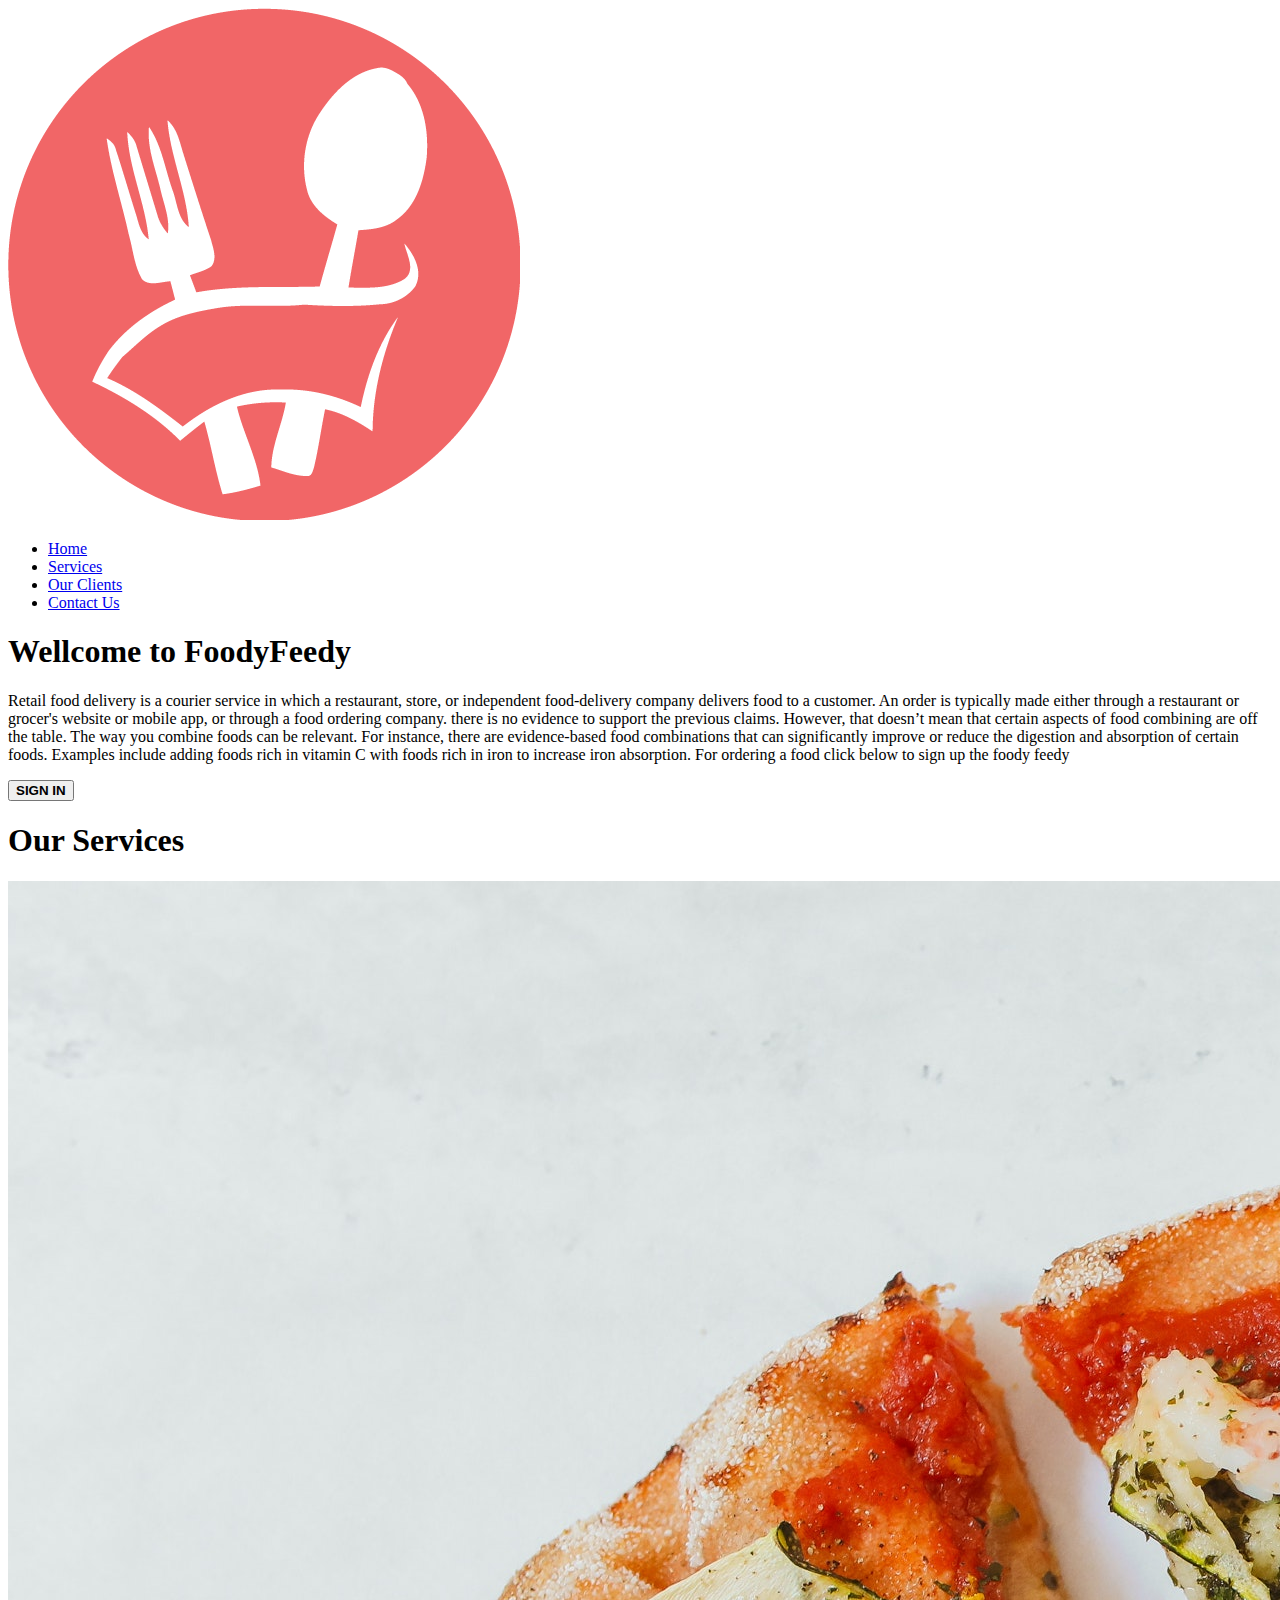
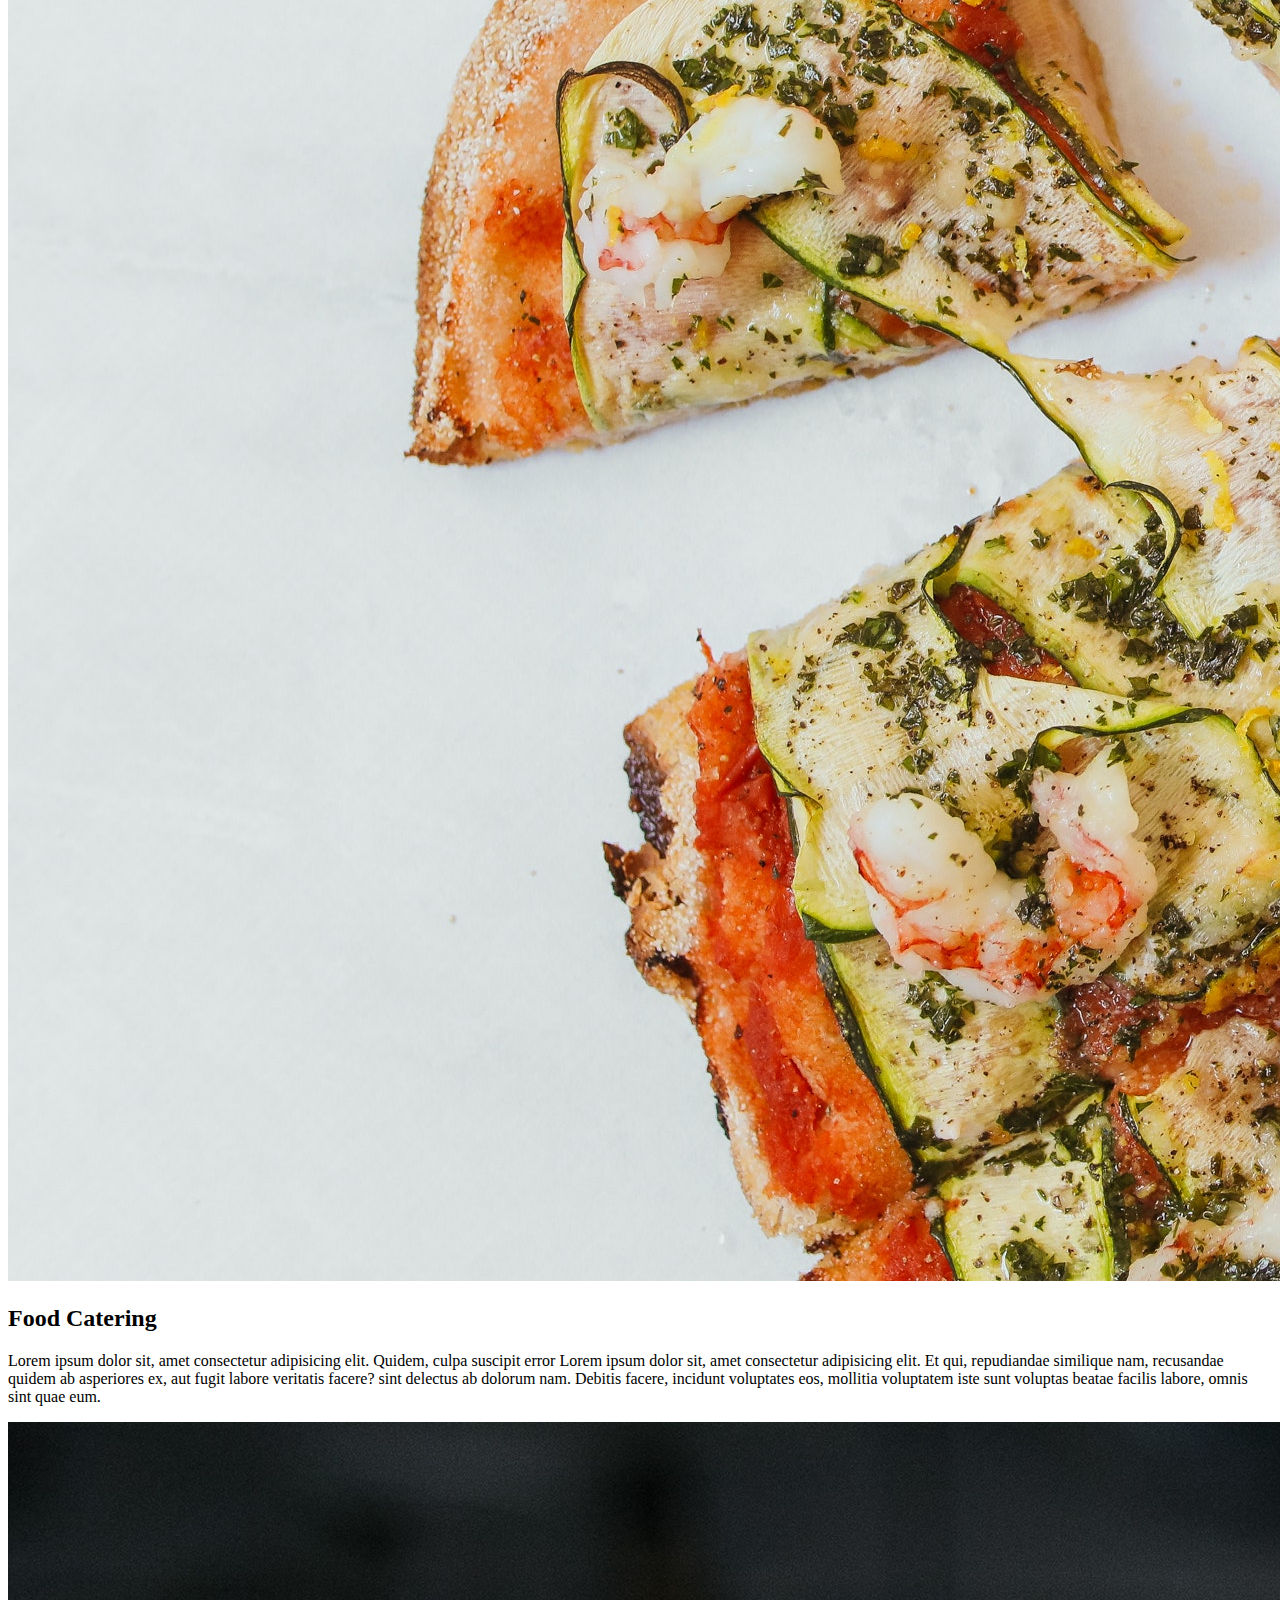
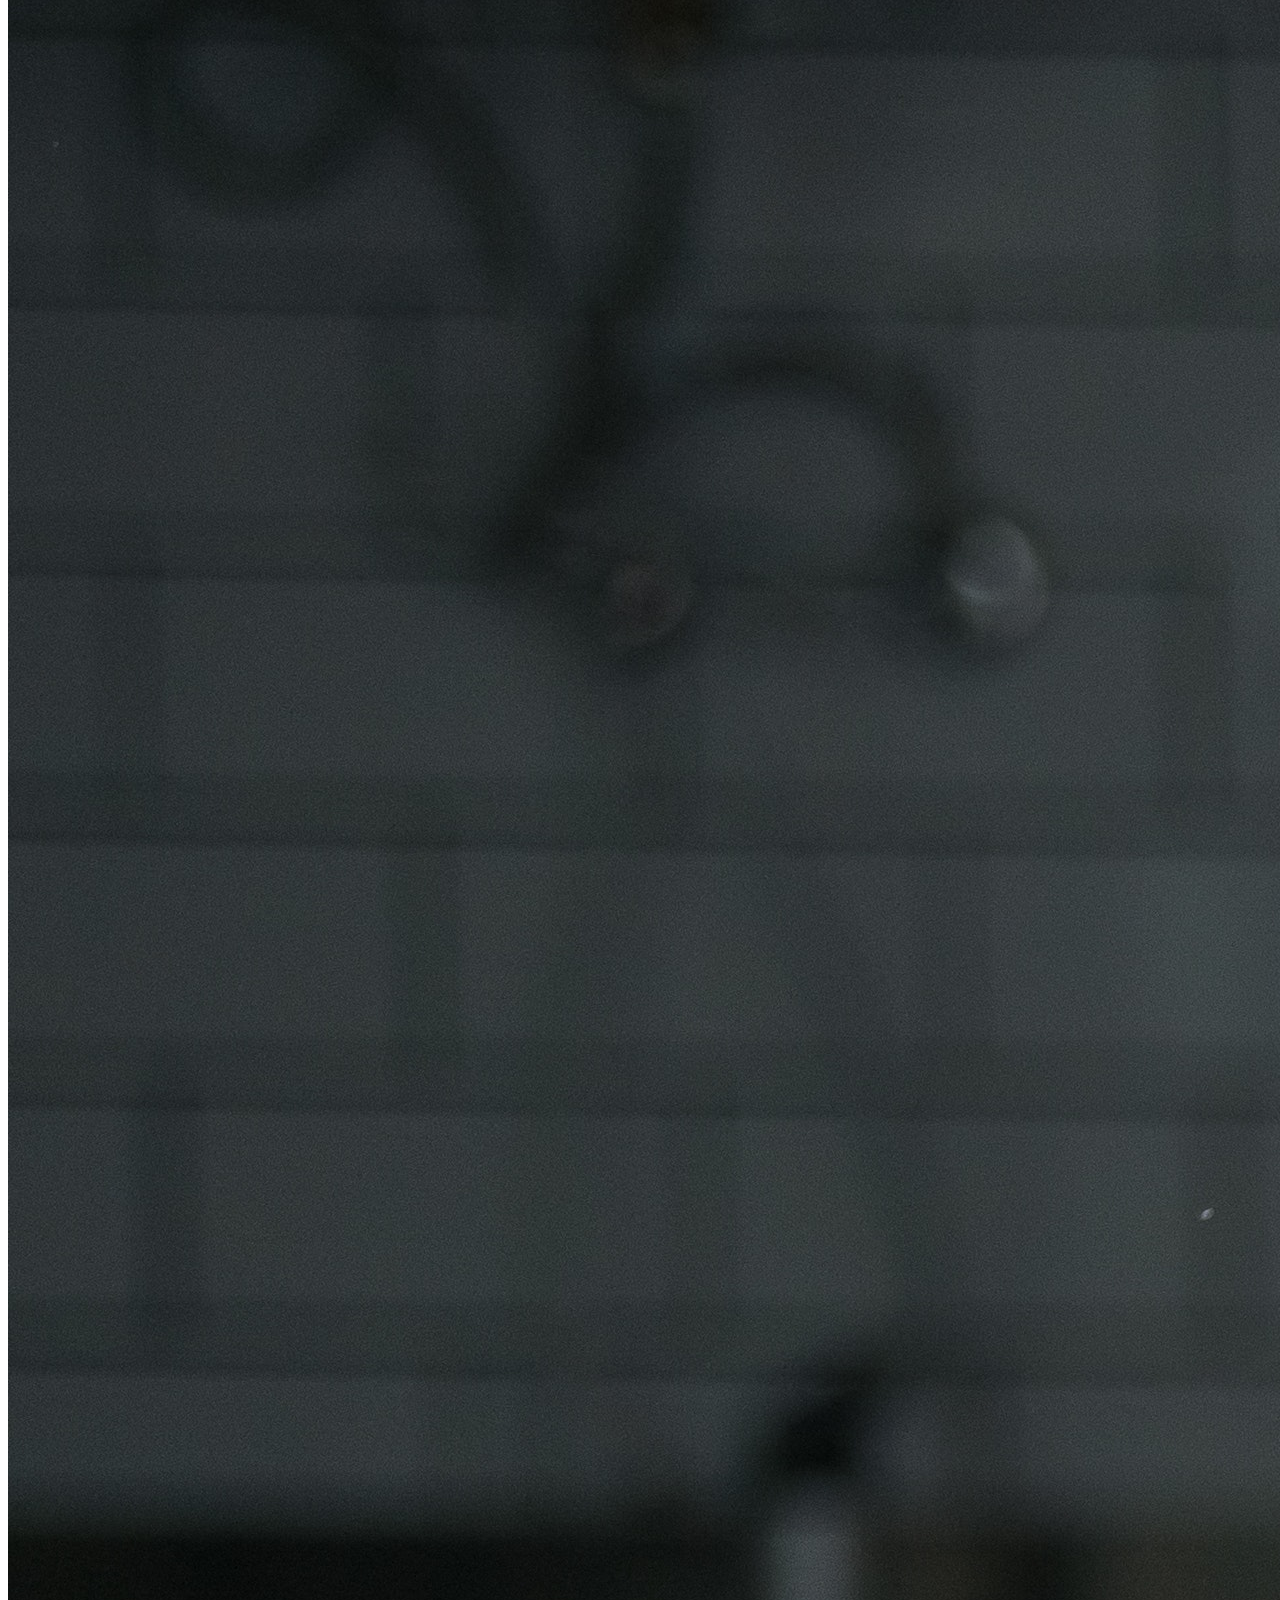
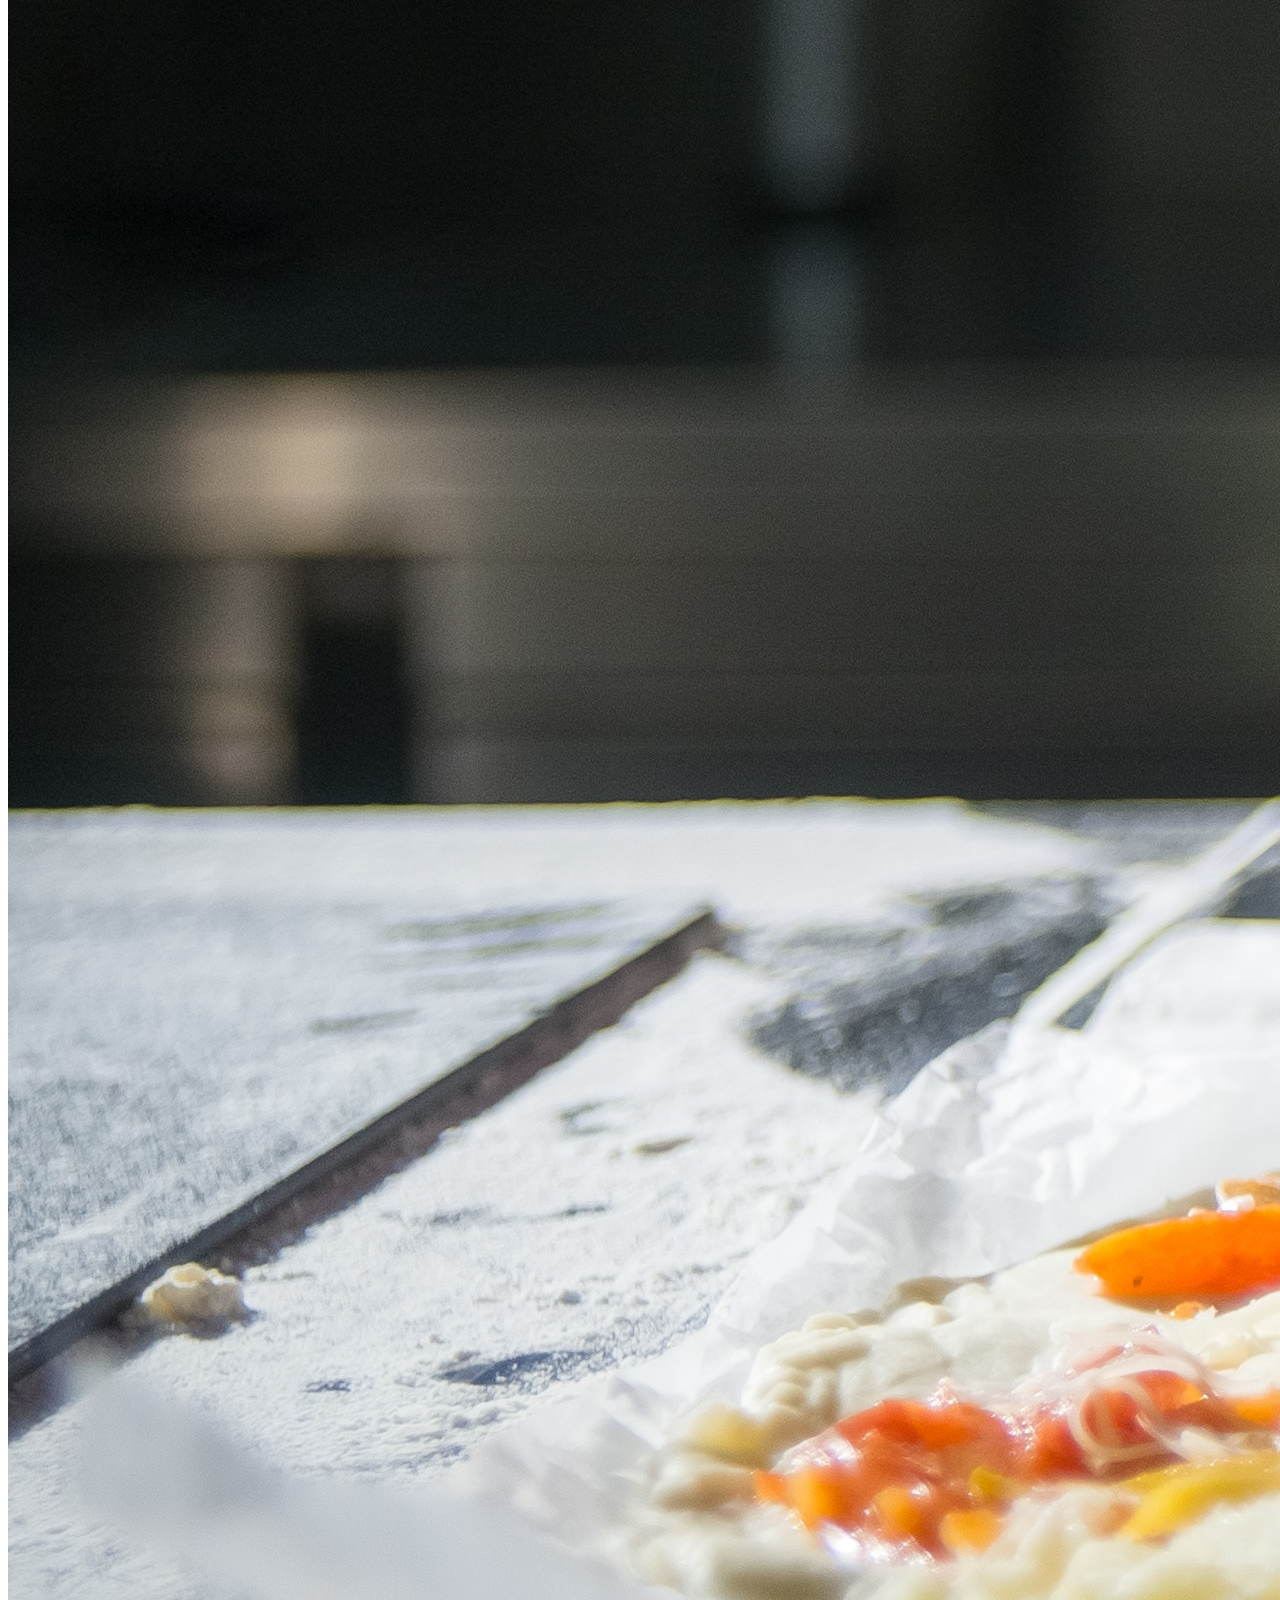
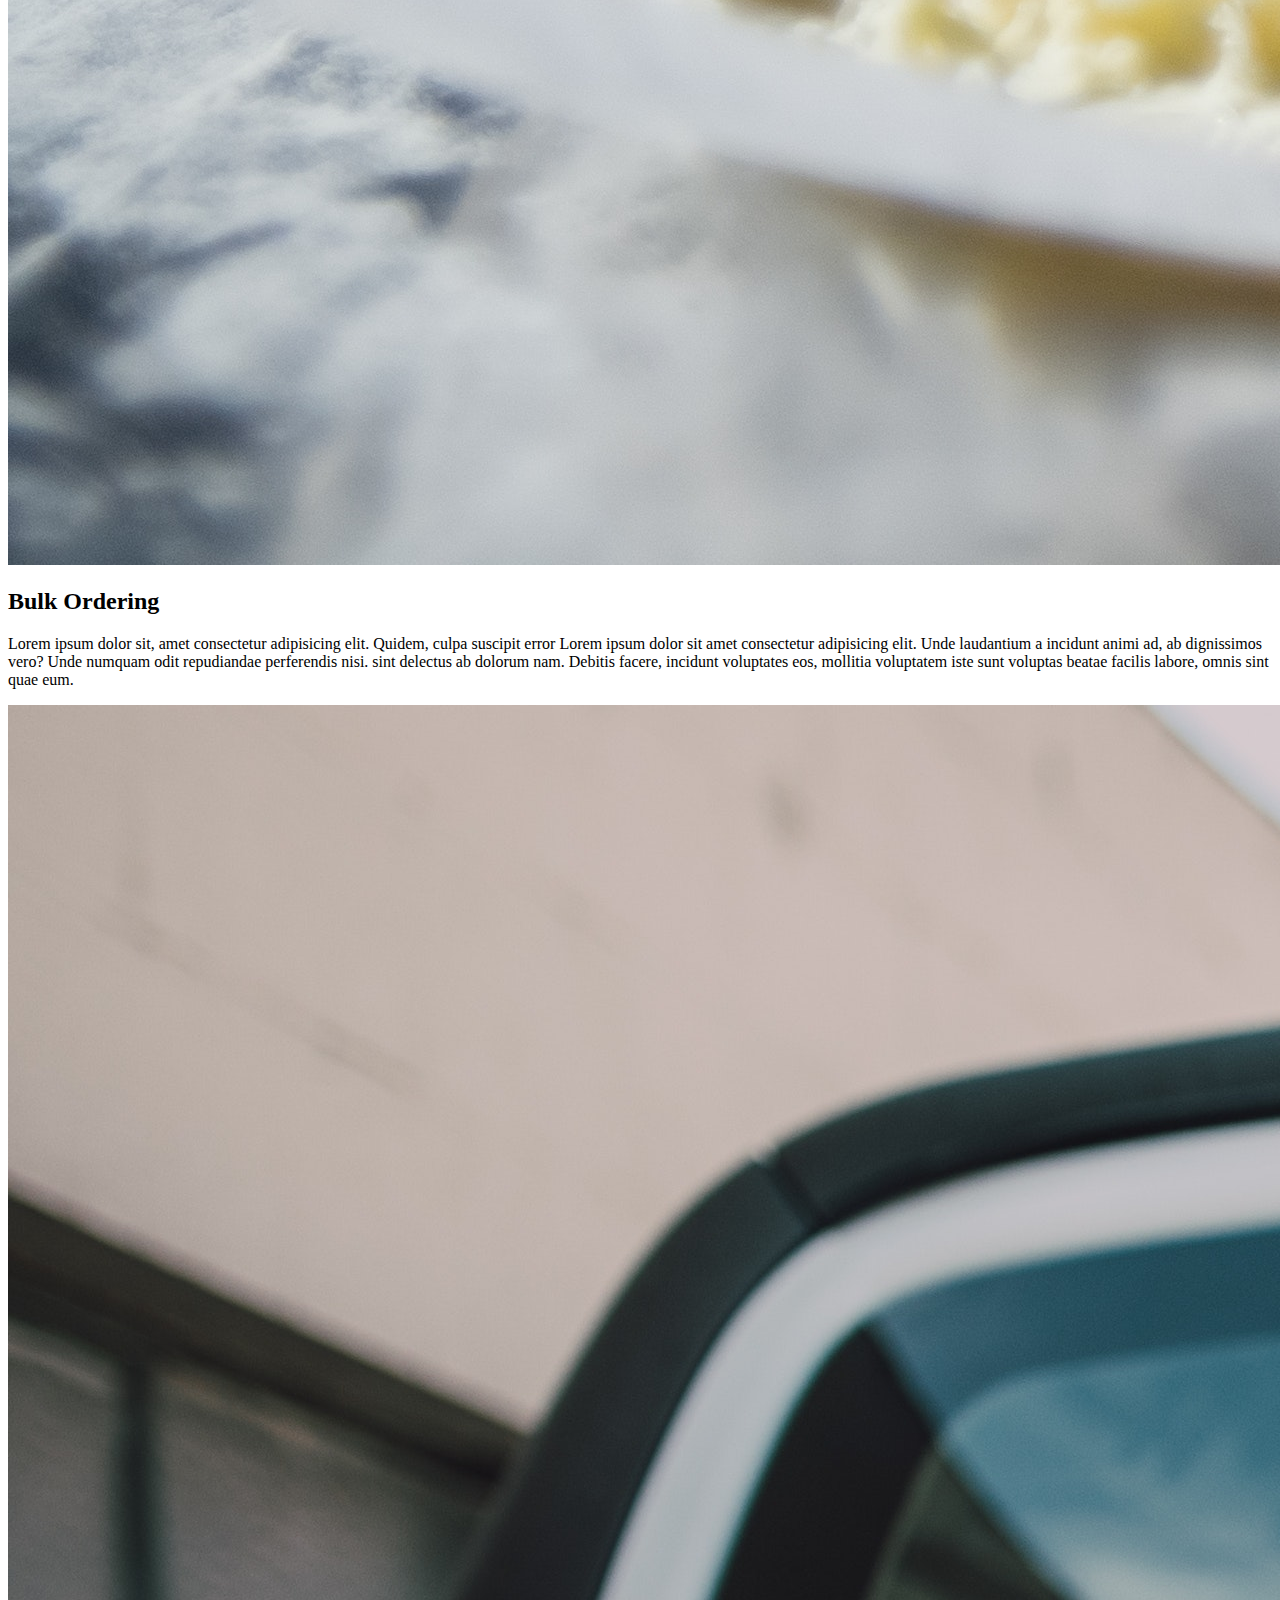
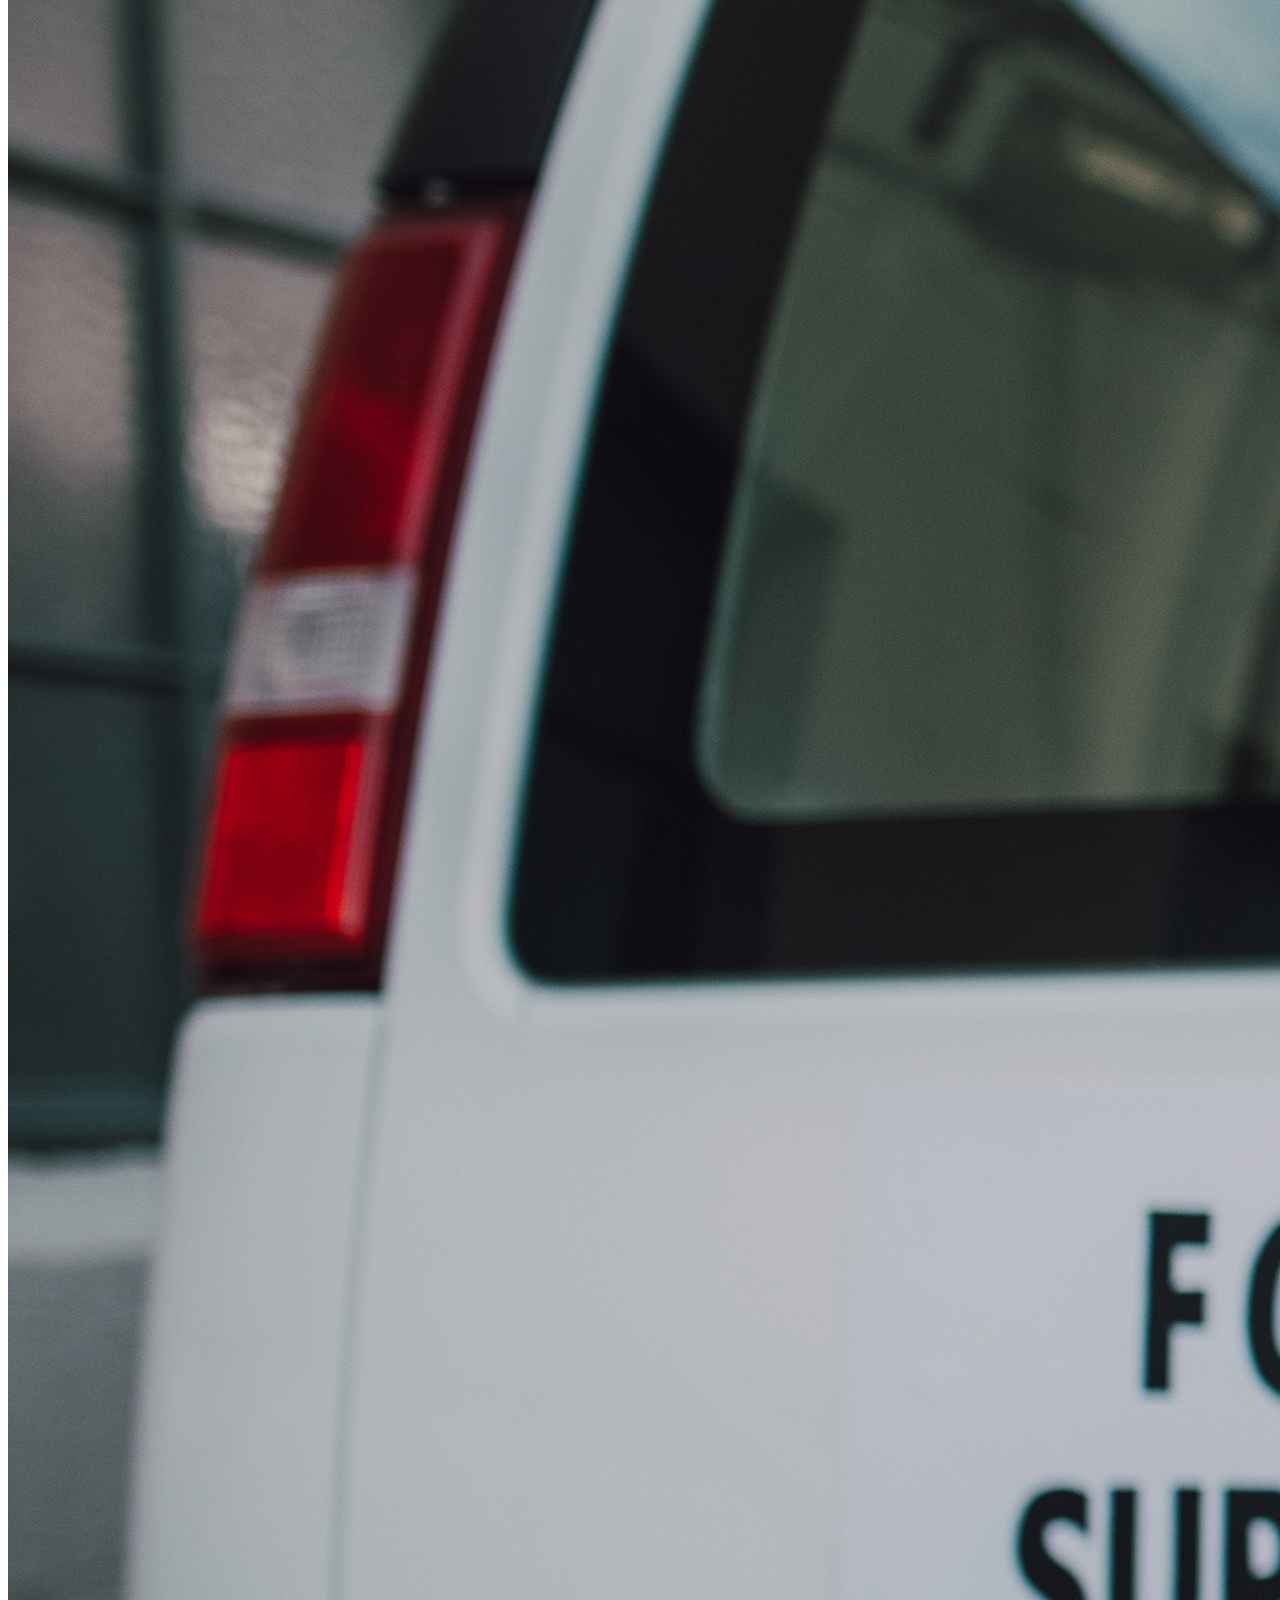
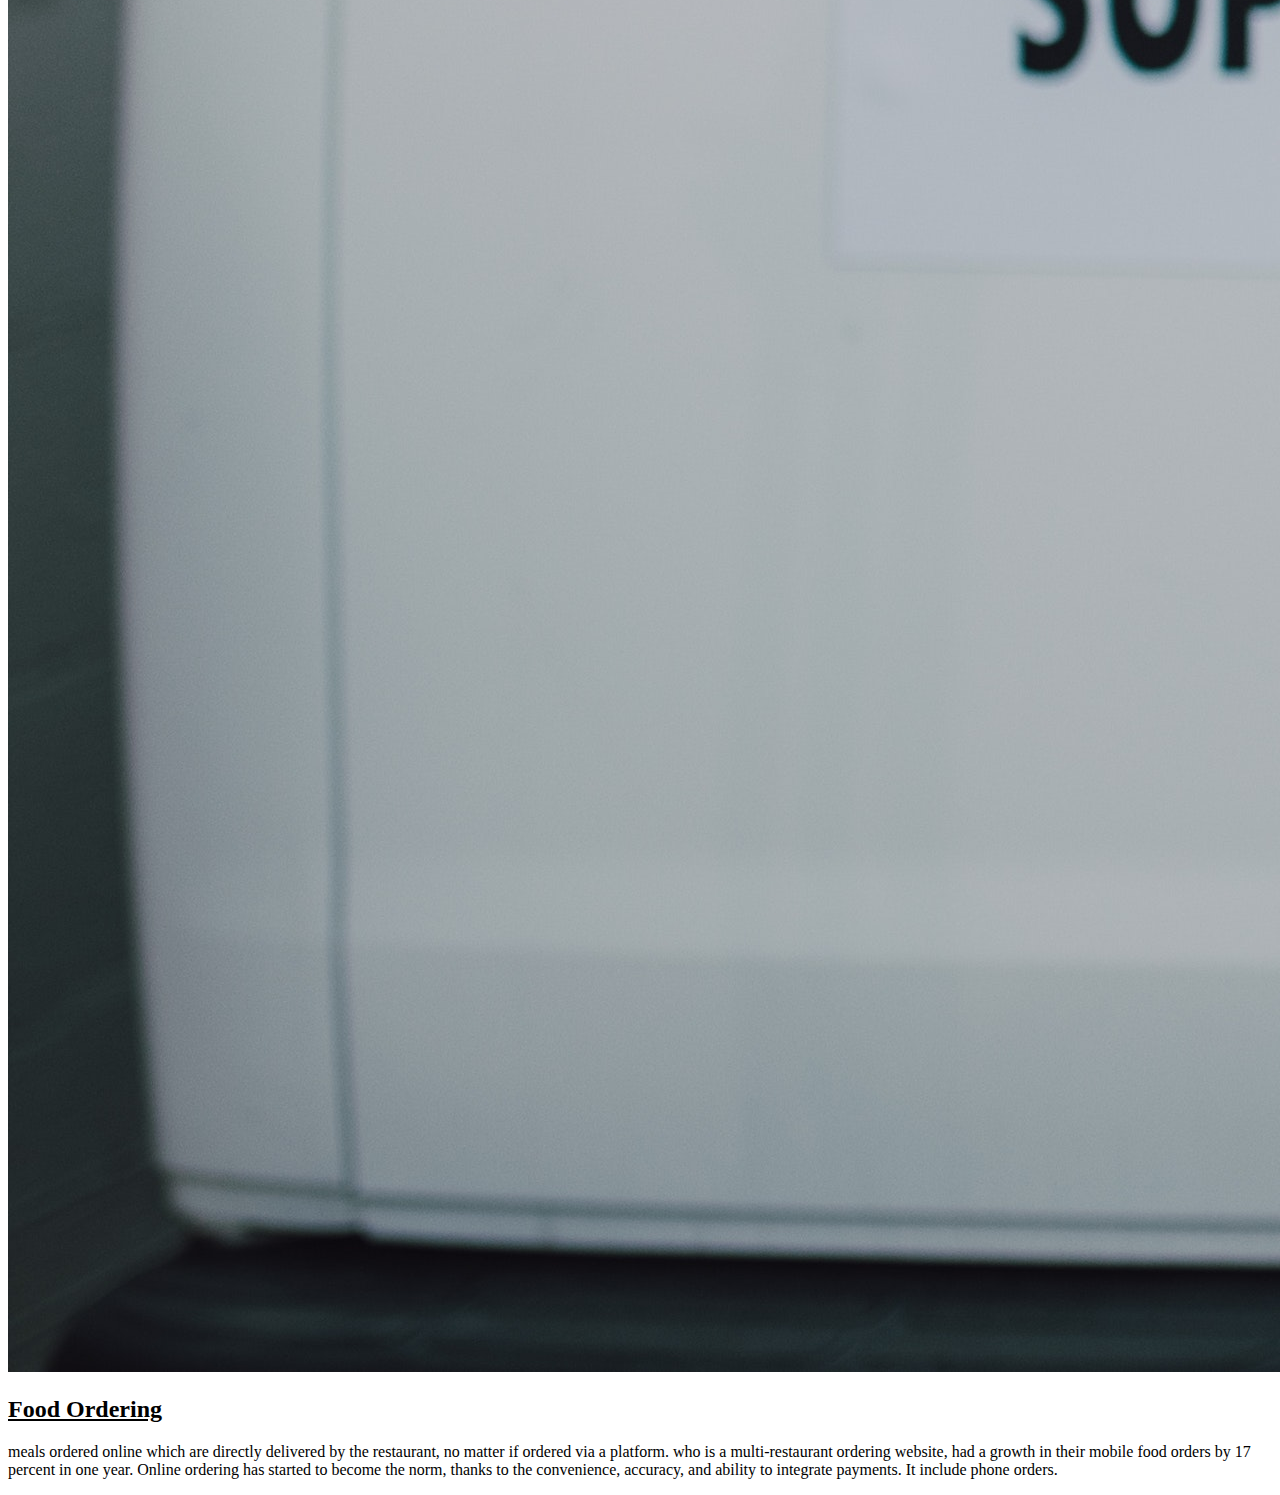
==== index.html @ 263a7a65 "Rename Index.html to index.html" ====
<!DOCTYPE html>
<html lang="en">
<head>
    <meta charset="UTF-8">
    <meta http-equiv="X-UA-Compatible" content="IE=edge">
    <meta name="viewport" content="width=device-width, initial-scale=1.0">
    <title>Food Delivery Service</title>
    <link rel="stylesheet" href="./css/Index.css">
  
    
</head>
<body>
   
   <nav id="navbar">  
        <div id="logo">


            <img src="/img/logo.png" alt="Food Delivery Service">
        </div>
        <ul>
            <li class="item"><a href="#home">Home</a></li>
            <li class="item"><a href="#services-container">Services</a></li>
            <li class="item"><a href="#client-section">Our Clients</a></li>
            <li class="item"><a href="#contact">Contact Us</a></li>
        </ul>
   </nav>
   <section id = "home">
   <h1 class = "h-primary" > Wellcome to FoodyFeedy</h1>
   <p>Retail food delivery is a courier service in which a restaurant, store, or independent food-delivery company delivers food to a customer. An order is typically made either through a restaurant or grocer's website or mobile app, or through a food ordering company. there is no evidence to support the previous claims. However, that doesn’t mean that certain aspects of food combining are off the table. The way you combine foods can be relevant. For instance, there are evidence-based food combinations that can significantly improve or reduce the digestion and absorption of certain foods. Examples include adding foods rich in vitamin C with foods rich in iron to increase iron absorption. For ordering a food click below to sign up the foody feedy

</p>
<a href="login.html" style="color: white;"><button type = "button"  class = "btn"><strong>SIGN IN</strong> </button></a>
   </section>
   
   <section id="services-container">
    <h1 class="h-primary center">Our Services</h1>
    <div id="services">
        <div class="box">
            <img src="img/1.jpg" alt="">
            <h2 class="h-secondary center">Food Catering</h2>
            <p class="center">Lorem ipsum dolor sit, amet consectetur adipisicing elit. Quidem, culpa suscipit error
                Lorem ipsum dolor sit, amet consectetur adipisicing elit. Et qui, repudiandae similique nam, recusandae quidem ab asperiores ex, aut fugit labore veritatis facere?
                sint delectus ab dolorum nam. Debitis facere, incidunt voluptates eos, mollitia voluptatem iste sunt
                voluptas beatae facilis labore, omnis sint quae eum.</p>
        </div>
        <div class="box">
            <img src="img/2.jpg" alt="">
            <h2 class="h-secondary center">Bulk Ordering</h2>
            <p class="center">Lorem ipsum dolor sit, amet consectetur adipisicing elit. Quidem, culpa suscipit error
                Lorem ipsum dolor sit amet consectetur adipisicing elit. Unde laudantium a incidunt animi ad, ab dignissimos vero? Unde numquam odit repudiandae perferendis nisi.

                sint delectus ab dolorum nam. Debitis facere, incidunt voluptates eos, mollitia voluptatem iste sunt
                voluptas beatae facilis labore, omnis sint quae eum.</p>
        </div>
        <div class="box">
            <a href="Resturents.html"><img src="img/3.jpg" alt=""></a>
            <h2 class="h-secondary center" > <a href="Resturents.html" style="color: black;"> Food Ordering</h2></a>
            <p class="center">meals ordered online which are directly delivered by the restaurant, no matter if ordered via a platform. who is a multi-restaurant ordering website, had a growth in their mobile food orders by 17 percent in one year. Online ordering has started to become the norm, thanks to the convenience, accuracy, and ability to integrate payments. It include phone orders.</p>
        </div>
    </div>
</section>
  
</body>
</html>
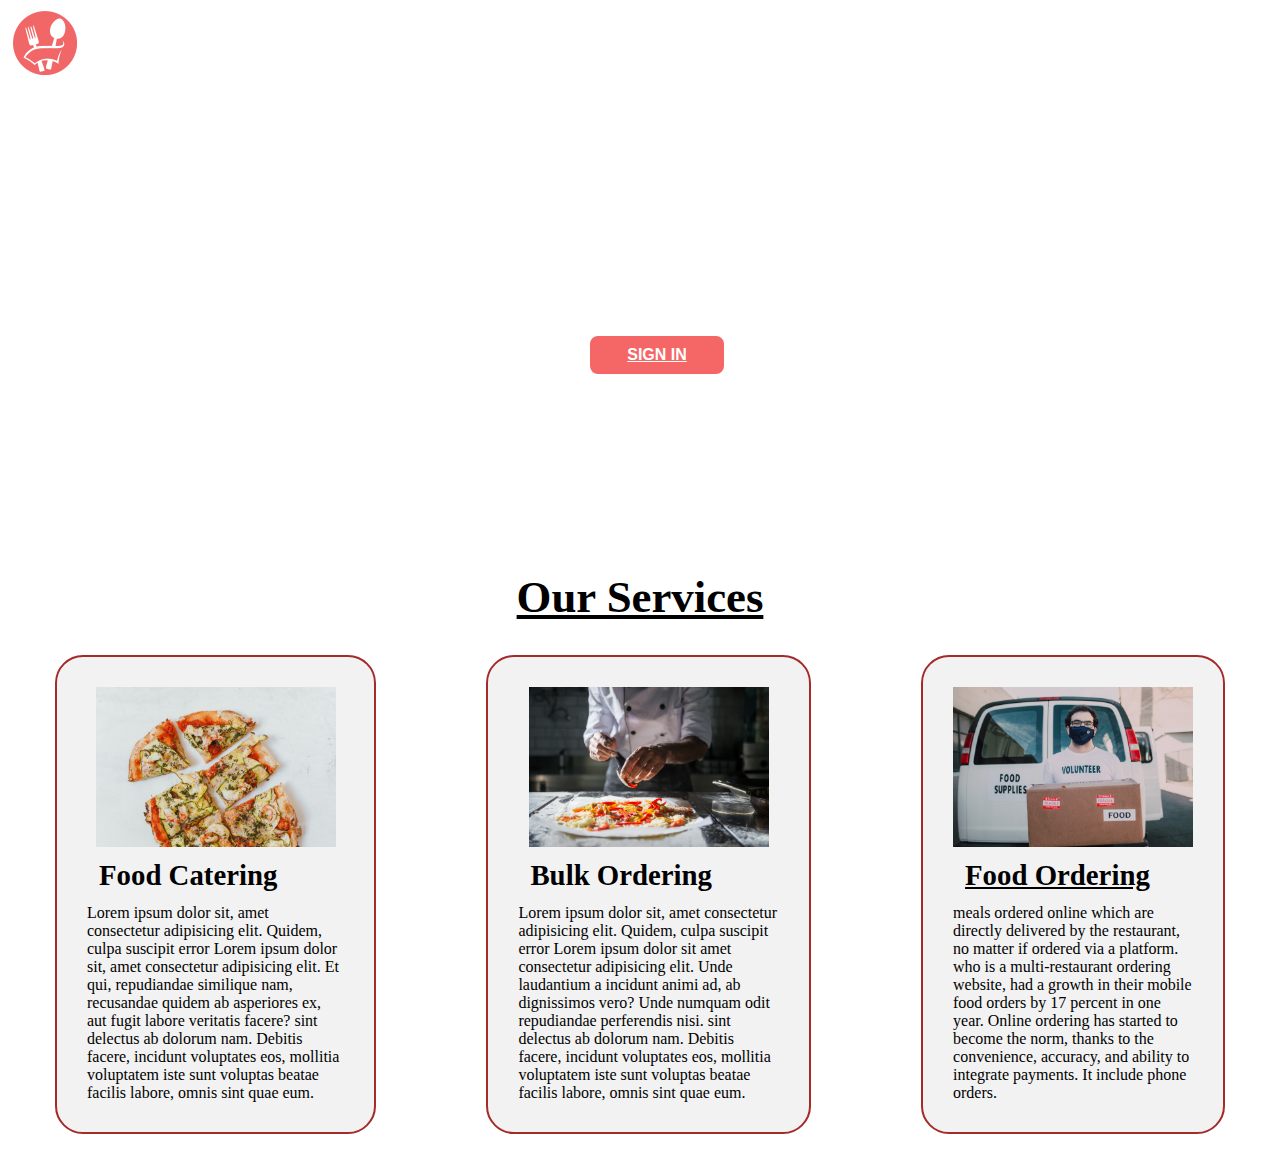
==== commit 0f2d68c9: "Update index.html" ====
--- a/index.html
+++ b/index.html
@@ -5,7 +5,7 @@
     <meta http-equiv="X-UA-Compatible" content="IE=edge">
     <meta name="viewport" content="width=device-width, initial-scale=1.0">
     <title>Food Delivery Service</title>
-    <link rel="stylesheet" href="./css/Index.css">
+    <link rel="stylesheet" href="Index.css">
   
     
 </head>
--- a/Index.css
+++ b/Index.css
@@ -0,0 +1,253 @@
+/* css reset */
+*{
+     margin: 0;
+     padding: 0;
+}
+
+/* Naviigation bar */
+#navbar{
+     display: flex;
+     align-items: center;
+     top: 0;
+     }
+
+
+/*Navigation bar : Logo and Images */
+#logo{
+     margin: -13px -23px ;  
+     
+}
+#logo img{
+     height: 64px;
+     margin: 24px 36px;
+}
+#navbar ul{
+     display: flex; 
+     margin-left: 10px;
+}
+#navbar ul li{
+     list-style: none;
+}
+#navbar ul li a{
+     color: white;
+     display: block;
+     margin: 10px 10px;
+     padding: 10px 10px;
+     border-radius: 20px;
+     text-decoration: none;
+}
+#navbar ul li a:hover{
+     color: white;
+     background-color: rgb(245, 102, 102);
+    
+}
+
+/* home section */
+#home{
+     display: flex;
+     flex-direction: column;
+     padding: 3px 200px;
+     
+     height: 340px;
+     justify-content: center;
+     align-items: center;
+}
+#home::before{
+     content: "";
+     position: absolute;
+     background: url('img/bg1.jpg')no-repeat center center/cover;
+    height: 100%;
+    width: 100%;
+     z-index: -1;
+     opacity: 0.89;
+}
+#home h1{
+     text-align: center;
+     color: white;
+}
+#home p{
+     text-align: center;
+     font-size: 1rem;
+     color: white;
+}
+/* services */
+#services{
+     display: flex;
+    
+ }
+ #services .box{ 
+
+     border: 2px solid brown;
+     padding: 30px;
+     margin: 2px 55px;
+     border-radius: 28px;
+     background: #f2f2f2;
+     margin-bottom: 20px;
+ }
+ 
+ #services .box img{ 
+    height: 160px;
+    margin: auto;
+    display: block;
+ }
+ 
+ #services .box p{
+     font-family: 'Bree Serif', serif;
+ 
+ } 
+#services-container h1 {
+     display: block;
+     padding-top: 135px;
+     text-align: center;
+     text-decoration:underline;
+     /* margin-bottom: 30px; */
+     padding-bottom: 30px;
+     /* border-radius: 10px;
+     border: 2px solid brown;
+     background: #a3df34; */
+     
+    
+}
+
+
+
+/* utility classes */
+.h-primary{
+     font-size: 2.8rem;
+     padding: 12px;
+}
+.h-secondary{
+     font-size: 1.8rem;
+     padding: 12px;
+}
+.btn{
+     display: block;
+     text-align: center;
+      color:white;
+     padding: 10px 20px;
+     border: 2px solid  white ;
+     background-color:rgb(245, 102, 102); 
+     border-radius: 10px;
+     margin: 17px ;
+     font-size: 1rem;
+     cursor: pointer;
+}
+         Bordered form
+        login-body {
+          background: #e35869;
+          font-family: 'Rubik', sans-serif;
+         } 
+        .login-body h1 {
+          padding: 35px 35px 0 35px;
+          font-weight: 300;
+        }
+        .login-body .container {
+          padding: 35px;
+          text-align: center;
+        }
+        .login-body .container input{
+          font-size: 16px;
+          display: block;
+          font-family: 'Rubik', sans-serif;
+          width: 100%;
+          padding: 10px 1px;
+          border: 0;
+          border-bottom: 1px solid #747474;
+          outline: none;
+          -webkit-transition: all .2s;
+          transition: all .2s;
+        } 
+form {
+     background: #fff;
+  width: 500px;
+  margin: 65px auto;
+  display: -webkit-box;
+  display: flex;
+  -webkit-box-orient: vertical;
+  -webkit-box-direction: normal;
+          flex-direction: column;
+  border-radius: 4px;
+  box-shadow: 0 2px 25px rgba(0, 0, 0, 0.2);
+   }
+   
+   /* Full-width inputs */
+   .container {
+     width: 100%;
+     padding: 12px 0px;
+     margin: 8px 0;
+     display: inline-block;
+
+     box-sizing: border-box;
+   }
+   
+   /* Set a style for all buttons */
+   button {
+     color: white;
+     background-color: #04AA6D;
+     padding: 14px 20px;
+     margin: 8px 0;
+     border: none;
+     cursor: pointer;
+     width: 100%;
+   }
+
+   .email{
+     height: 50px;
+   }
+    .pass{
+     height: 50px;
+     /* height: max-content; */
+   }
+   
+   
+   /* Add a hover effect for buttons */
+   button:hover {
+     opacity: 0.8;
+   }
+   
+   
+   /* Extra style for the cancel button (red) */
+   .cancelbtn {
+     width: auto;
+     padding: 10px 18px;
+     background-color: #ff3232;
+     color: white;
+     border: none;
+     cursor: pointer;
+    
+   }
+   
+   /* Center the avatar image inside this container */
+  
+   
+   /* Add padding to containers */
+   .container-btn {
+     padding: 16px;
+   }
+   
+   /* The "Forgot password" text */
+   span.psw {
+     float: right;
+     padding-top: 16px;
+   }
+   
+   /* Change styles for span and cancel button on extra small screens */
+   @media screen and (max-width: 300px) {
+     span.psw {
+       display: block;
+       float: none;
+     }
+     .cancelbtn {
+       width: 100%;
+     }
+     /* register  */
+
+}
+#service{
+     margin: 34px;
+     display: flex;
+
+}
+#service .box{
+     border: 2px solid brown;
+}